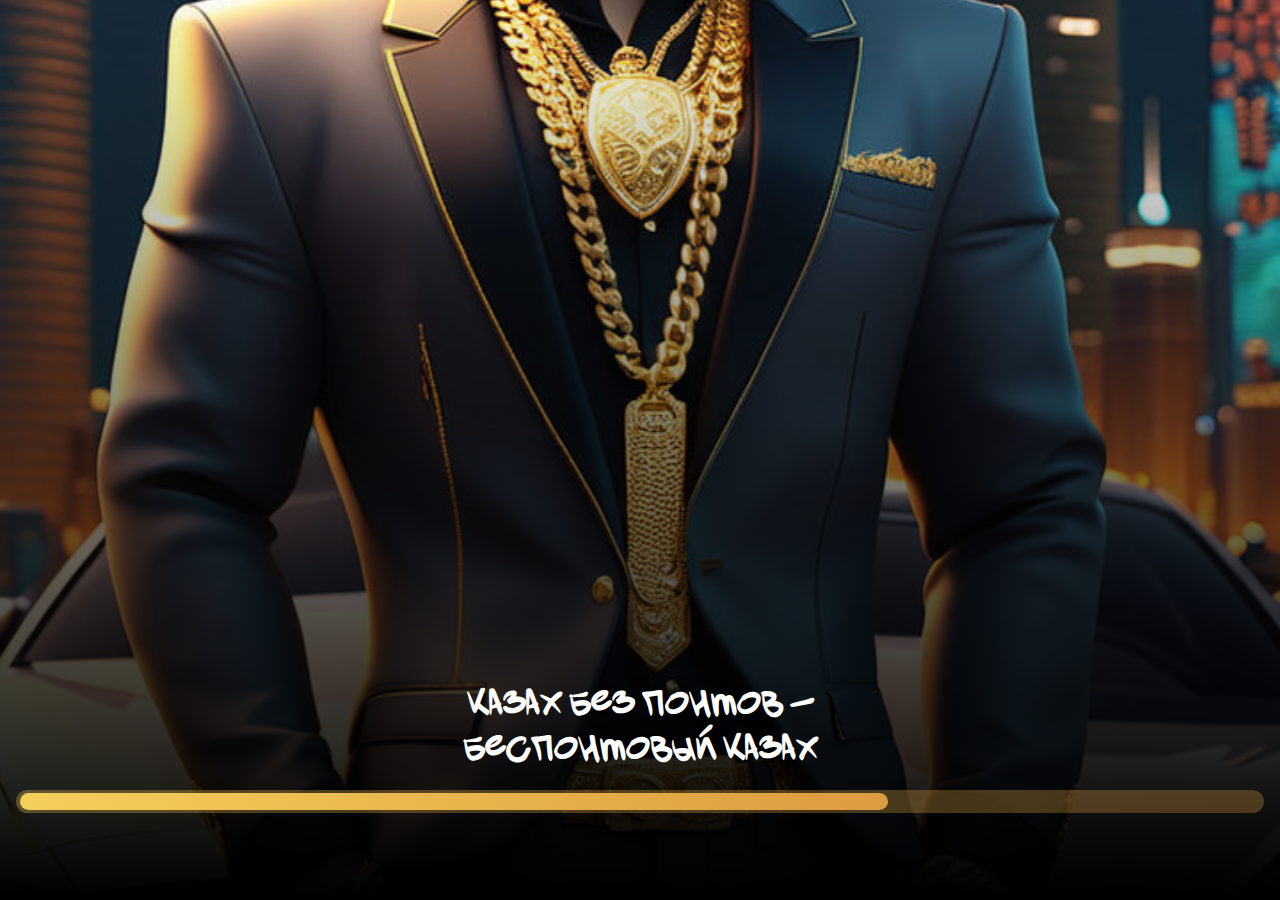
==== index.html @ a8b628fe "init" ====
<!DOCTYPE html>
<html lang="ru">

<head>
    <meta charset="UTF-8">
    <meta name="viewport"
        content="width=device-width, height=device-height, initial-scale=1.0, user-scalable=no, user-scalable=0">
    <title>Казах</title>
    <link href="./css/style.css?v=341268523" type="text/css" rel="stylesheet">
</head>

<body>
<div class="screen screen-loader">
    <div class="loader-title">
        Казах без понтов -  <br>беспонтовый казах
    </div>
    <div class="loader-bar">
        <div class="loader-line" style="width: 5%;"></div>
    </div>
</div>

<script src="./scripts/loader.js"></script>
</body>
</html>
---- css/style.css ----
@font-face {
    font-family: 'SF Pro Display';
    src: url('../fonts/SF-Pro-Display-Bold.otf');
    font-weight: 700;
}

@font-face {
    font-family: 'SF Pro Display';
    src: url('../fonts/SF-Pro-Display-Medium.otf');
    font-weight: 500;
}

@font-face {
    font-family: 'SF Pro Display';
    src: url('../fonts/SF-Pro-Display-Regular.otf');
    font-weight: 400;
}

@font-face {
    font-family: 'SF Pro Text';
    src: url('../fonts/SFProText-Regular.ttf');
    font-weight: 400;
}

@font-face {
    font-family: 'SF Pro Text';
    src: url('../fonts/SFProText-Medium.ttf');
    font-weight: 500;
}

@font-face {
    font-family: 'SF Pro Text';
    src: url('../fonts/SFProText-Bold.ttf');
    font-weight: 700;
}

@font-face {
    font-family: 'Pershotravneva55';
    src: url('../fonts/pershotravneva55-regular.ttf');
    font-weight: 400;
}

* {
    margin: 0;
    padding: 0;
    box-sizing: border-box;

}

html,
body {
    width: 100%;
    min-height: 100vh;
    background-color: #000000;
    overflow-x: hidden;
    -webkit-touch-callout: none;
    -webkit-user-select: none;
    -khtml-user-select: none;
    -moz-user-select: none;
    -ms-user-select: none;
    user-select: none;
    font-family: 'SF Pro Text';
    font-weight: 500;
    color: #FFFFFF;
}

.screen {
    width: 100%;
    min-height: 100vh;
    display: flex;
    flex-direction: column;
    align-items: center;
    padding: 24px 16px 87px;
}

.screen-loader {
    background: linear-gradient(180deg, rgba(0, 0, 0, 0) 0%, #000000 100%), url('../img/bg.jfif') 50% / cover no-repeat;
    justify-content: end;
}

.loader-title {
    font-family: 'Pershotravneva55';
    font-size: 38px;
    text-align: center;
    text-wrap: nowrap;
}

.loader-bar {
    margin-top: 21px;
    width: 100%;
    height: 23px;
    border-radius: 50px;
    padding: 3px 4px;
    background: linear-gradient(90deg, rgba(244, 207, 90, 0.3) 0%, rgba(221, 155, 63, 0.3) 100%);

}

.loader-line {
    height: 100%;
    background: linear-gradient(90deg, #F4CF5A 0%, #DD9B3F 100%);
    border-radius: 50px;
    transition: .1s;
}

.screen-option {
    text-align: start;
    align-items: stretch;
    gap: 14px;
    font-size: 14px;
}

.screen-title {
    font-family: 'SF Pro Display';
    font-weight: 700;
    font-size: 24px;
    display: flex;
    align-items: center;
}

.screen-title::after {
    content: '';
    display: block;
    width: 30px;
    height: 30px;
    background: url('../img/hello.png') 50% / contain no-repeat;
    transform: rotate(15deg);
}

.gender-container {
    display: flex;
    align-items: center;
    gap: 14px;
    margin-top: 4px;
}

.gender {
    display: flex;
    align-items: center;
    gap: 10px;
}

input[type=radio] {
    display: none;
}

.gender-container label {
    display: inline-block;
    cursor: pointer;
    position: relative;
    padding-right: 34px;
    margin-right: 0;
    line-height: 18px;
    user-select: none;
}

.gender-container label::before {
    content: "";
    display: block;
    position: absolute;
    width: 16px;
    height: 16px;
    background: #F4CF5A;
    border-radius: 25px;
    right: 4px;
    bottom: 4px;
    opacity: 0;
    transition: 0.2s;

}

.gender-container label::after {
    content: "";
    display: block;
    width: 24px;
    height: 24px;
    border-radius: 25px;
    position: absolute;
    right: 0;
    bottom: 0;

    background: linear-gradient(90deg, rgba(244, 207, 90, 0.3) 0%, rgba(221, 155, 63, 0.3) 100%);

}

input[type=radio]:checked+label:before {
    opacity: 1;
}

.select-lang {
    margin-top: 4px;
    font-weight: 400;
    color: #ffffffa2;
    border: 1.5px solid #F4CF5A;
    min-height: 60px;
    border-radius: 50px;
    padding: 18px 16px;
    width: 100%;
    position: relative;

}

.select-lang.open-list {
    border-radius: 20px 20px 0 0;
}

.select-lang.open-list+.lang-list {
    height: auto;
    padding: 18px 16px;
    border: 1.5px solid #F4CF5A;
    border-top: 0;
}

.select-lang.open-list::after {
    transform: rotate(0);
}

.select-lang::after {
    content: '\25B2';
    position: absolute;
    right: 20px;
    top: 20px;
    color: #FFFFFF;
    transform: rotate(180deg);
    transition: 0.1s;
}

.lang-item.select {
    color: #f4d05ab2;
}

.lang-list {
    height: 0;
    overflow: hidden;
    color: #ffffffa2;
    font-size: 14px;
    font-weight: 400;
    display: flex;
    flex-direction: column;
    gap: 14px;
    border-radius: 0 0 20px 20px;
}

.btn-action {
    font-weight: 500;
    font-size: 20px;
    color: #1C1C1E;
    background: linear-gradient(90deg, #F4CF5A 0%, #DD9B3F 100%);
    border-radius: 50px;
    height: 60px;
    display: flex;
    align-items: center;
    justify-content: center;
    cursor: pointer;
    transition: .2s;
    padding: 12px 31px;
}

.btn-action:active {
    transform: scale(.95);
}

img {
    width: 100%;
    object-fit: contain;
}

.status-user-img {
    width: 44px;
}

.game-header {
    display: flex;
    align-items: center;
    justify-content: space-between;
    width: 100%;
}

.status-user {
    display: flex;
    align-items: center;
}

.game-header {
    font-family: "SF Pro Display";
    font-weight: 700;
    font-size: 20px;
}

.user-coin {
    display: flex;
    align-items: center;
    gap: 2px;
}

.user-coin::before {
    content: '';
    display: block;
    width: 34px;
    height: 31.74px;
    background: url('../img/coin.png') 50% / contain no-repeat;

}
.footer-nav {
    position: fixed;
    width: 100%;
    bottom: 0;
    left: 0;
    display: flex;
    justify-content: space-between;
    align-items: center;
    background: #1C1C1E;
    padding: 3px 15px 35px;

}
.nav-item {
    max-width: 75px;
    height: 49px;
    width: 100%;
    padding: 3px;
    display: flex;
    align-items: center;
    justify-content: space-between;
    flex-direction: column;
    font-weight: 400;
    font-size: 10px;
    gap: 3px;
    cursor: pointer;
}
.nav-item.select-item {
    pointer-events: none;
    color: #F4CF5A;
}
.nav-item.home .nav-item-img {
    width: 40px;
    height: 32px;
    background: url('../img/nav-icons/home.png') 50% / contain no-repeat;
}
.nav-item.friends .nav-item-img {
    width: 46px;
    height: 34px;
    background: url('../img/nav-icons/friends.png') 50% / contain no-repeat;
}
.nav-item.task .nav-item-img {
    width: 40px;
    height: 34px;
    background: url('../img/nav-icons/task.png') 50% / contain no-repeat;
}
.nav-item.market .nav-item-img {
    width: 46px;
    height: 34px;
    background: url('../img/nav-icons/market.png') 50% / contain no-repeat;
}
.tap-container {
    flex-grow: 2;
    width: 100%;
    display: flex;
    align-items: center;
    flex-direction: column;
    justify-content: space-between;
    padding-bottom: 21px;
    gap: 23px;
    
}
.tap-person {
    position: relative;
    flex-grow: 2;
    display: flex;
    align-items: center;
    justify-content: center;
    
}
.tap-person img{
    position: relative;
    transition: .1s;
}

.tap-person::before {
    content: '';
    position: absolute;
    background: linear-gradient(180deg, #000000 0%, #3D2500 100%);
    width: 358px;
    height: 358px;
    border-radius: 358px;
}
.hero-tap__span {
    font-weight: 500;
    font-size: 24px;
    color: #fff;
    position: absolute;
    -webkit-transition: all .8s ease-out;
    -o-transition: all .8s ease-out;
    -moz-transition: all .8s ease-out;
    transition: all .8s ease-out;
    z-index: 2;
  }
  .hero-tap__span.is-show {
    opacity: 0;
    visibility: hidden;
    -webkit-transform: translateY(-1rem);
    -ms-transform: translateY(-1rem);
    -moz-transform: translateY(-1rem);
    -o-transform: translateY(-1rem);
    transform: translateY(-1rem);
  }
  
  .hero-tap__span span {
    position: absolute;
    bottom: 100%;
    left: 50%;
    -webkit-transform: translateX(-50%);
    -ms-transform: translateX(-50%);
    -moz-transform: translateX(-50%);
    -o-transform: translateX(-50%);
    transform: translateX(-50%);
  }
  .hero-tap__btn:active~.hero-tap__hero {
    -webkit-transform: translateX(2rem);
    -moz-transform: translateX(2rem);
    -ms-transform: translateX(2rem);
    -o-transform: translateX(2rem);
    transform: translateX(2rem);
  }
  .tap-person:active img {
    transform: scale(.97);
  }
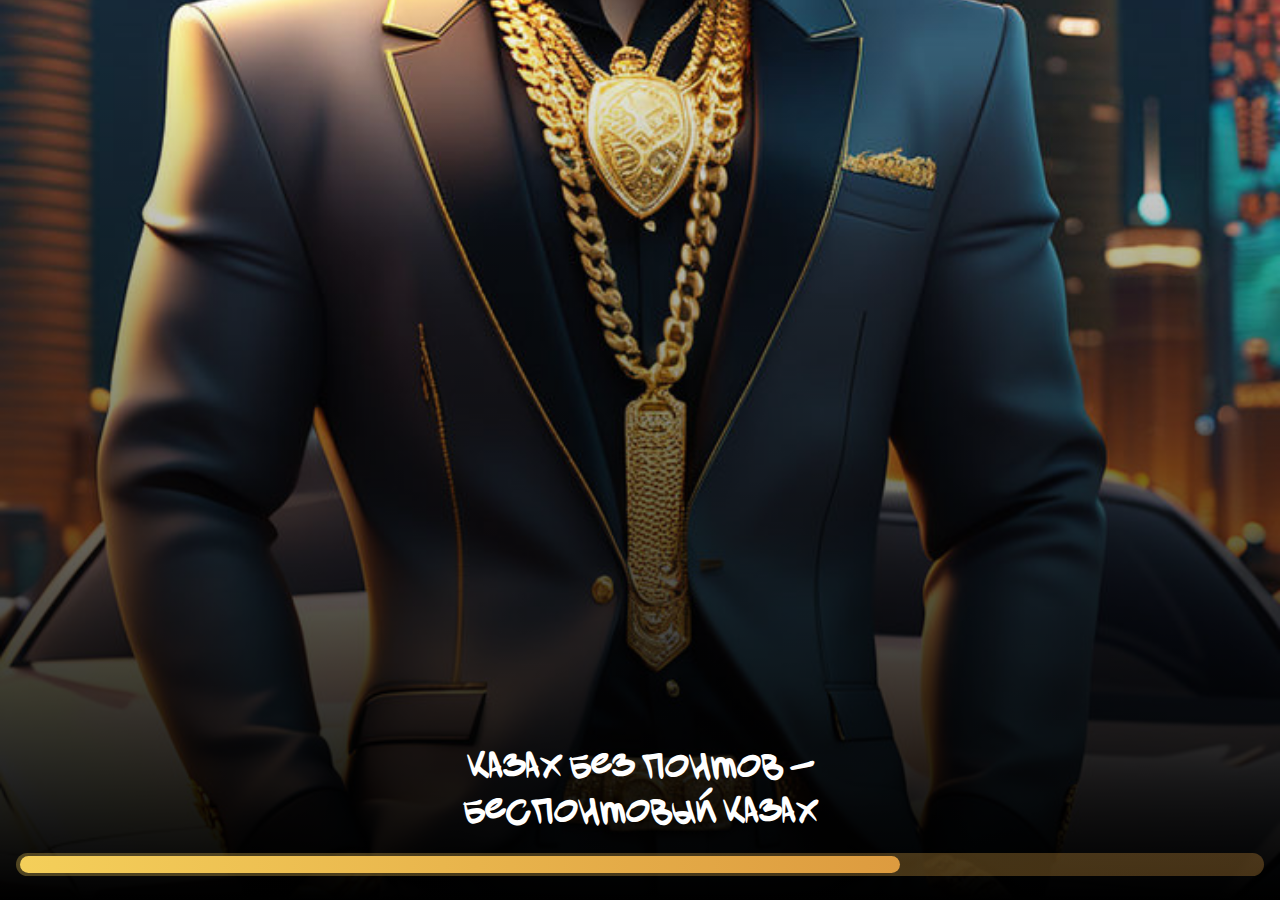
==== commit 28aa3b89: "fix padding" ====
--- a/index.html
+++ b/index.html
@@ -6,7 +6,7 @@
     <meta name="viewport"
         content="width=device-width, height=device-height, initial-scale=1.0, user-scalable=no, user-scalable=0">
     <title>Казах</title>
-    <link href="./css/style.css?v=341268523" type="text/css" rel="stylesheet">
+    <link href="./css/style.css?v=31241248523" type="text/css" rel="stylesheet">
 </head>
 
 <body>
--- a/css/style.css
+++ b/css/style.css
@@ -70,7 +70,7 @@
     display: flex;
     flex-direction: column;
     align-items: center;
-    padding: 24px 16px 87px;
+    padding: 24px 16px;
 }
 
 .screen-loader {
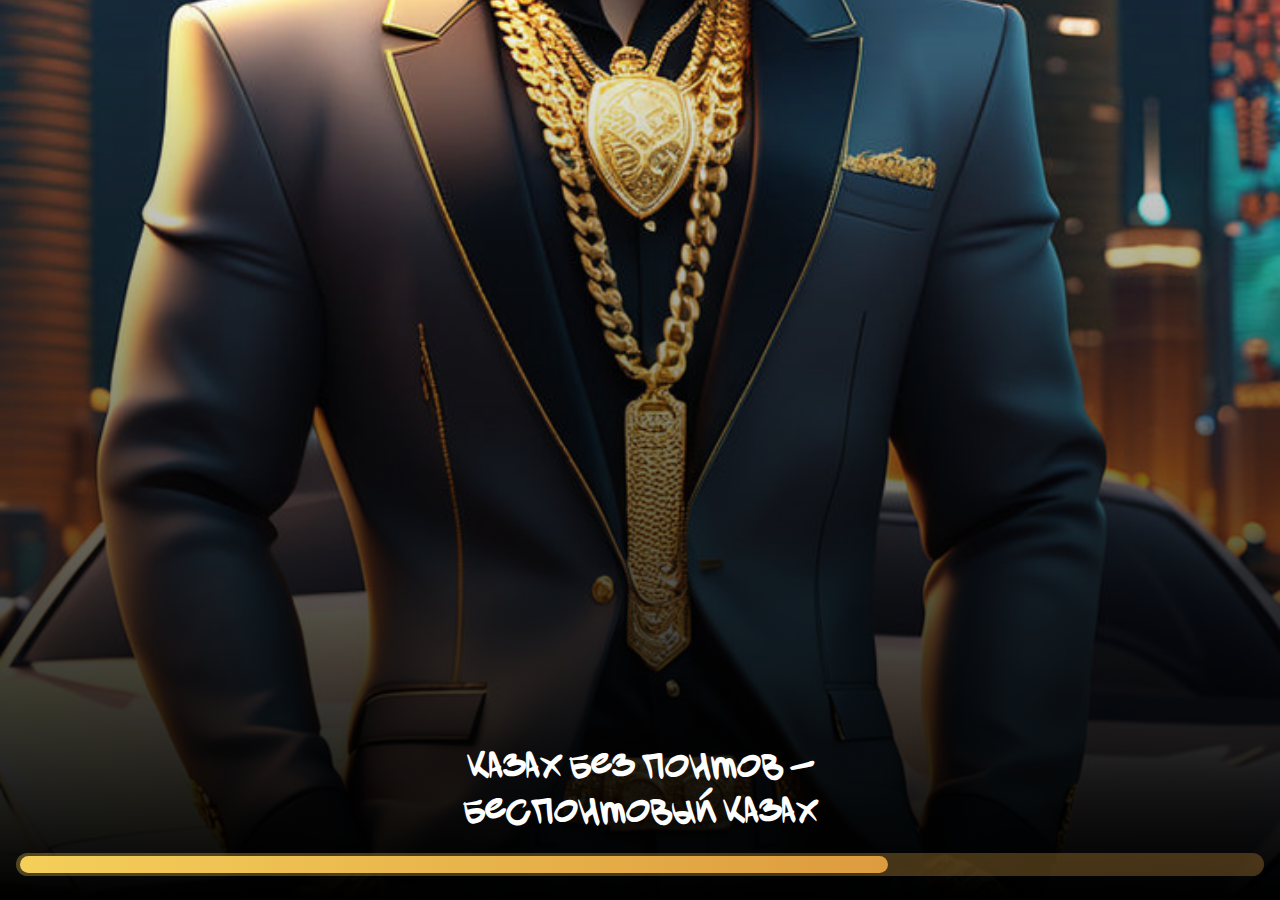
==== commit 0026bd5d: "fix height" ====
--- a/index.html
+++ b/index.html
@@ -6,7 +6,7 @@
     <meta name="viewport"
         content="width=device-width, height=device-height, initial-scale=1.0, user-scalable=no, user-scalable=0">
     <title>Казах</title>
-    <link href="./css/style.css?v=31241248523" type="text/css" rel="stylesheet">
+    <link href="./css/style.css?v=312341548523" type="text/css" rel="stylesheet">
 </head>
 
 <body>
--- a/css/style.css
+++ b/css/style.css
@@ -50,7 +50,7 @@
 html,
 body {
     width: 100%;
-    min-height: 100vh;
+    height: 100%;
     background-color: #000000;
     overflow-x: hidden;
     -webkit-touch-callout: none;
@@ -239,7 +239,9 @@
     gap: 14px;
     border-radius: 0 0 20px 20px;
 }
-
+.screen-game {
+    padding-bottom: 0;
+}
 .btn-action {
     font-weight: 500;
     font-size: 20px;
@@ -253,6 +255,10 @@
     cursor: pointer;
     transition: .2s;
     padding: 12px 31px;
+    
+}
+.tap-container .btn-action {
+    margin-bottom: 101px;
 }
 
 .btn-action:active {
@@ -357,8 +363,8 @@
     align-items: center;
     flex-direction: column;
     justify-content: space-between;
-    padding-bottom: 21px;
-    gap: 23px;
+    /* padding-bottom: 21px; */
+    
     
 }
 .tap-person {
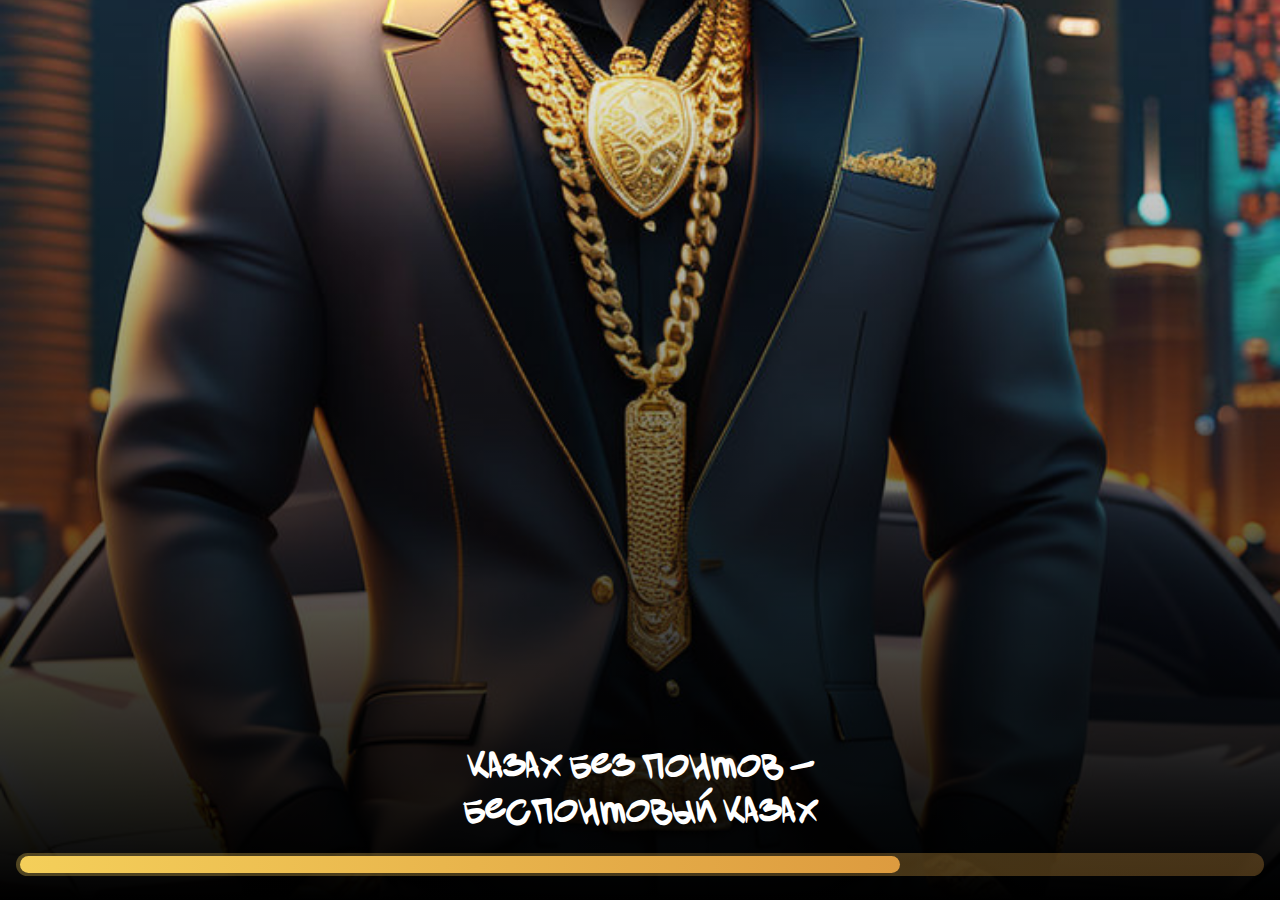
==== commit 2a130f8c: "fix h v2" ====
--- a/index.html
+++ b/index.html
@@ -6,7 +6,7 @@
     <meta name="viewport"
         content="width=device-width, height=device-height, initial-scale=1.0, user-scalable=no, user-scalable=0">
     <title>Казах</title>
-    <link href="./css/style.css?v=312341548523" type="text/css" rel="stylesheet">
+    <link href="./css/style.css?v=3112341548523" type="text/css" rel="stylesheet">
 </head>
 
 <body>
--- a/css/style.css
+++ b/css/style.css
@@ -66,7 +66,7 @@
 
 .screen {
     width: 100%;
-    min-height: 100vh;
+    min-height: 100%;
     display: flex;
     flex-direction: column;
     align-items: center;
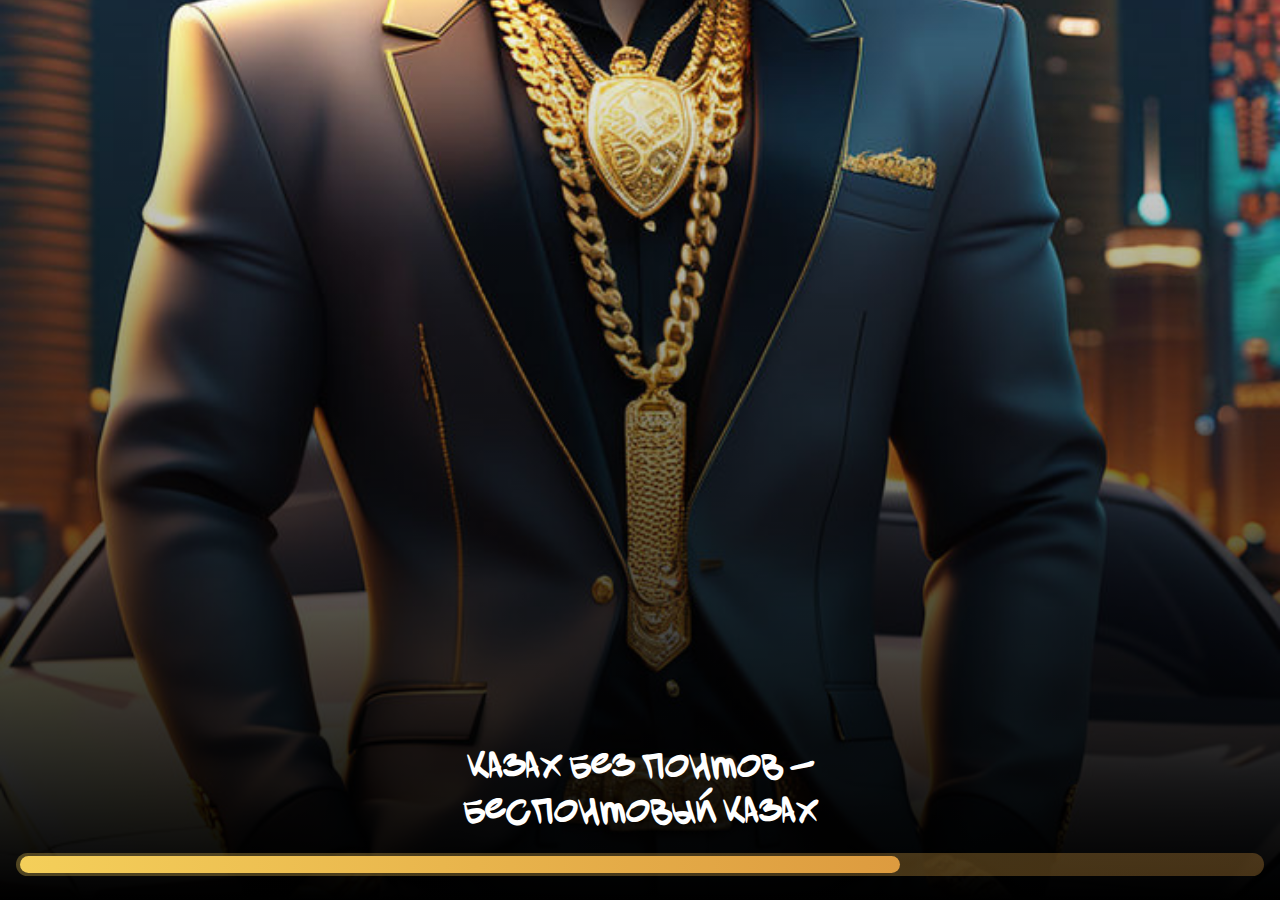
==== commit d2c326a7: "fix loader" ====
--- a/index.html
+++ b/index.html
@@ -19,6 +19,6 @@
     </div>
 </div>
 
-<script src="./scripts/loader.js"></script>
+<script src="./scripts/loader.js?v=311"></script>
 </body>
 </html>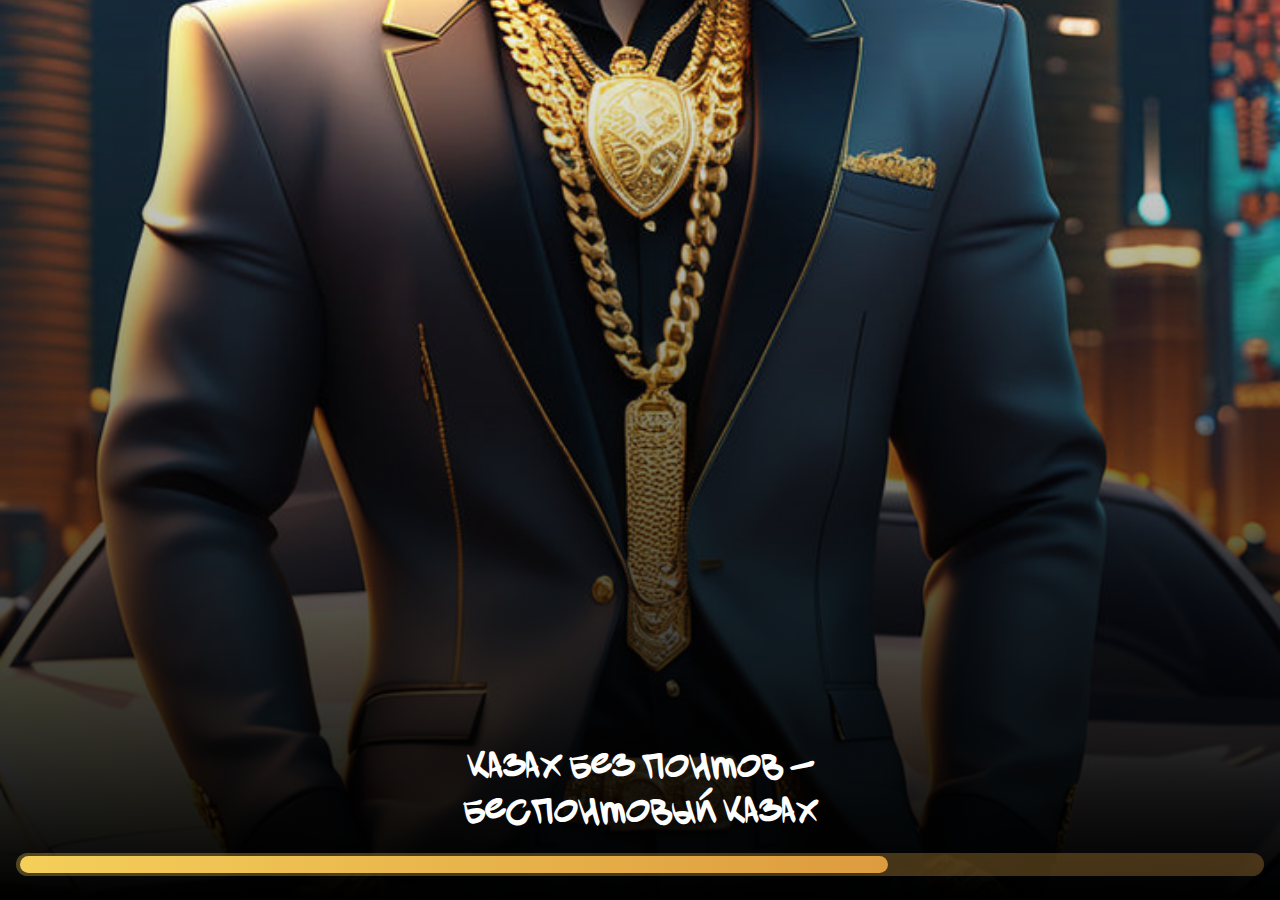
==== commit 01b8c768: "fix bg" ====
--- a/index.html
+++ b/index.html
@@ -6,7 +6,7 @@
     <meta name="viewport"
         content="width=device-width, height=device-height, initial-scale=1.0, user-scalable=no, user-scalable=0">
     <title>Казах</title>
-    <link href="./css/style.css?v=3112341548523" type="text/css" rel="stylesheet">
+    <link href="./css/style.css?v=3112342141241548523" type="text/css" rel="stylesheet">
 </head>
 
 <body>
--- a/css/style.css
+++ b/css/style.css
@@ -5,18 +5,6 @@
 }
 
 @font-face {
-    font-family: 'SF Pro Display';
-    src: url('../fonts/SF-Pro-Display-Medium.otf');
-    font-weight: 500;
-}
-
-@font-face {
-    font-family: 'SF Pro Display';
-    src: url('../fonts/SF-Pro-Display-Regular.otf');
-    font-weight: 400;
-}
-
-@font-face {
     font-family: 'SF Pro Text';
     src: url('../fonts/SFProText-Regular.ttf');
     font-weight: 400;
@@ -26,12 +14,6 @@
     font-family: 'SF Pro Text';
     src: url('../fonts/SFProText-Medium.ttf');
     font-weight: 500;
-}
-
-@font-face {
-    font-family: 'SF Pro Text';
-    src: url('../fonts/SFProText-Bold.ttf');
-    font-weight: 700;
 }
 
 @font-face {
@@ -117,7 +99,7 @@
     align-items: center;
 }
 
-.screen-title::after {
+.screen-title.title-hello::after {
     content: '';
     display: block;
     width: 30px;
@@ -257,8 +239,13 @@
     padding: 12px 31px;
     
 }
+.btn-action.secondary-btn {
+    border: 1.5px solid #F4CF5A;
+    background: #000000;
+    color: #FFFFFF;
+}
 .tap-container .btn-action {
-    margin-bottom: 101px;
+    /* margin-bottom: 101px; */
 }
 
 .btn-action:active {
@@ -363,7 +350,7 @@
     align-items: center;
     flex-direction: column;
     justify-content: space-between;
-    /* padding-bottom: 21px; */
+    padding-bottom: 105px;
     
     
 }
@@ -428,4 +415,212 @@
   }
   .tap-person:active img {
     transform: scale(.97);
-  }+  }
+  .task-header {
+    display: flex;
+    gap: 8px;
+    margin-bottom: 14px;
+  }
+  .task-header > .btn-action {
+    width: 50%;
+    text-wrap: nowrap;
+    height: 48px;
+  }
+  .task-container {
+    display: none;
+    
+    flex-direction: column;
+    width: 100%;
+    gap: 10px;
+  }
+  .friend-container {
+    flex-direction: column;
+    width: 100%;
+    gap: 10px;
+    display: flex;
+  }
+ .task-header[data-vip = true] ~ .task-container[data-vip = true]{
+    display: flex;
+ }
+ .task-header[data-vip = false] ~ .task-container[data-vip = false]{
+    display: flex;
+ }
+ .task-item, .friend-item {
+    display: flex;
+    align-items: center;
+    justify-content: space-between;
+    position: relative;
+    height: 60px;
+    padding: 8px;
+    background: linear-gradient(90deg, rgba(244, 207, 90, 0.3) 0%, rgba(221, 155, 63, 0.3) 100%);
+    border: 1.5px solid transparent;
+    border-radius: 10px;
+    font-weight: 400;
+    font-size: 14px;
+    transition: .2s;
+ }
+ .task-item-check {
+   background: url('../img/icons/chevron-right.svg') 50% / contain no-repeat;
+    width: 24px;
+    height: 24px;
+ }
+ .task-item-wrapper {
+    display: flex;
+    align-items: center;
+    font-family: 'SF Pro Display';
+    font-weight: 700;
+    font-size: 20px;
+    gap: 4px;
+
+ }
+ .task-item-title {
+    max-width: 60%;
+ }
+ .task-item.check {
+    border: 1.5px solid #F4CF5A;
+ }
+ .task-item.check .task-item-check {
+    background: url('../img/icons/clock.svg') 50% / contain no-repeat;
+ }
+ .task-item.checked {
+    background: linear-gradient(90deg, rgba(220, 220, 220, 0.3) 0%, rgba(58, 53, 36, 0.3) 100%);
+
+ }
+ .task-item.checked .task-item-check {
+    background: url('../img/icons/circle-check.svg') 50% / contain no-repeat;
+ }
+ .task-item-wrapper::before {
+    content: '';
+    display: block;
+    width: 30px;
+    height: 28px;
+    background: url('../img/coin.png') 50% / contain no-repeat;
+ }
+ .friend-container {
+    margin-top: 14px;
+ }
+ .friend-item {
+    font-weight: 700;
+ }
+ .friend-status-title {
+    font-size: 14px;
+ }
+ .friend-status-img {
+    width: 44px;
+    height: 39px;
+ }
+ .friend-status {
+    display: flex;
+    align-items: center;
+ }
+ .friend-item.vip .friend-status-img {
+    background: url('../img/status-user/vip.png') 50% / contain no-repeat;
+ }
+ .friend-item.begin .friend-status-img {
+    background: url('../img/status-user/face.png') 50% / contain no-repeat;
+ }
+ .friend-item.luxe .friend-status-img {
+    background: url('../img/status-user/chain.png') 50% / contain no-repeat;
+ }
+ .friend-item.legend .friend-status-img {
+    background: url('../img/status-user/diamond.png') 50% / contain no-repeat;
+ }
+ .market-container {
+    margin-top: 14px;
+    display: flex;
+    flex-wrap: wrap;
+    gap: 10px;
+ }
+ .market-item-img {
+    width: 127px;
+    height: 82px;
+ }
+ .market-item-footer {
+    display: flex;
+    gap: 4px;
+    
+    
+ }
+ .coin-btn {
+    background: linear-gradient(90deg, #1C1C1E 0%, #000000 100%);
+    color: #FFFFFF;
+    display: flex;
+    align-items: center;
+    gap: 2px;
+ }
+ .coin-btn::before {
+    width: 16px;
+    height: 16px;
+    content: '';
+    display: block;
+    background: url('../img/coin.png') 50% / contain no-repeat;
+ }
+ .market-item-footer > * {
+    padding: 9.5px;
+    font-weight: 500;
+    font-size: 14px;
+    text-wrap: nowrap;
+    width: 50%;
+    height: 38px;
+ }
+ .market-item-title {
+    font-weight: 700;
+ }
+ .market-item {
+    width: 48%;
+    text-align: center;
+    display: flex;
+    flex-direction: column;
+    align-items: center;
+    justify-content: space-between;
+    gap: 10px;
+    background: linear-gradient(90deg, rgba(244, 207, 90, 0.3) 0%, rgba(221, 155, 63, 0.3) 100%);
+    border-radius: 8px;
+    padding: 8px;
+ }
+ .screen-market {
+    padding-bottom: 105px;
+ }
+ .ref-link-container {
+    display: flex;
+    flex-direction: column;
+    width: 100%;
+    gap: 10px;
+    text-align: center;
+    font-weight: 700;
+    font-family: 'SF Pro Display';
+    font-size: 24px;
+    padding: 0 16px;
+
+    position: fixed;
+    left: 0;
+    bottom: 111px;
+ }
+ .ref-link {
+    display: flex;
+    width: 100%;
+    justify-content: space-between;
+    align-items: center;
+    padding: 18px 16px;
+    height: 60px;
+    border: 1.5px solid #F4CF5A;
+    border-radius: 50px;
+    font-family: 'SF Pro Text';
+    font-weight: 400;
+    font-size: 14px;
+ }
+ .screen-friend {
+    padding-bottom: 250px;
+ }
+ .icon-ref svg {
+    display: none;
+ }
+ .icon-ref[data-link=false] svg[data-link=false] {
+    display: block;
+ }
+ .icon-ref[data-link=true] svg[data-link=true] {
+    display: block;
+ }
+ .ref-link {
+    cursor: pointer;
+ }